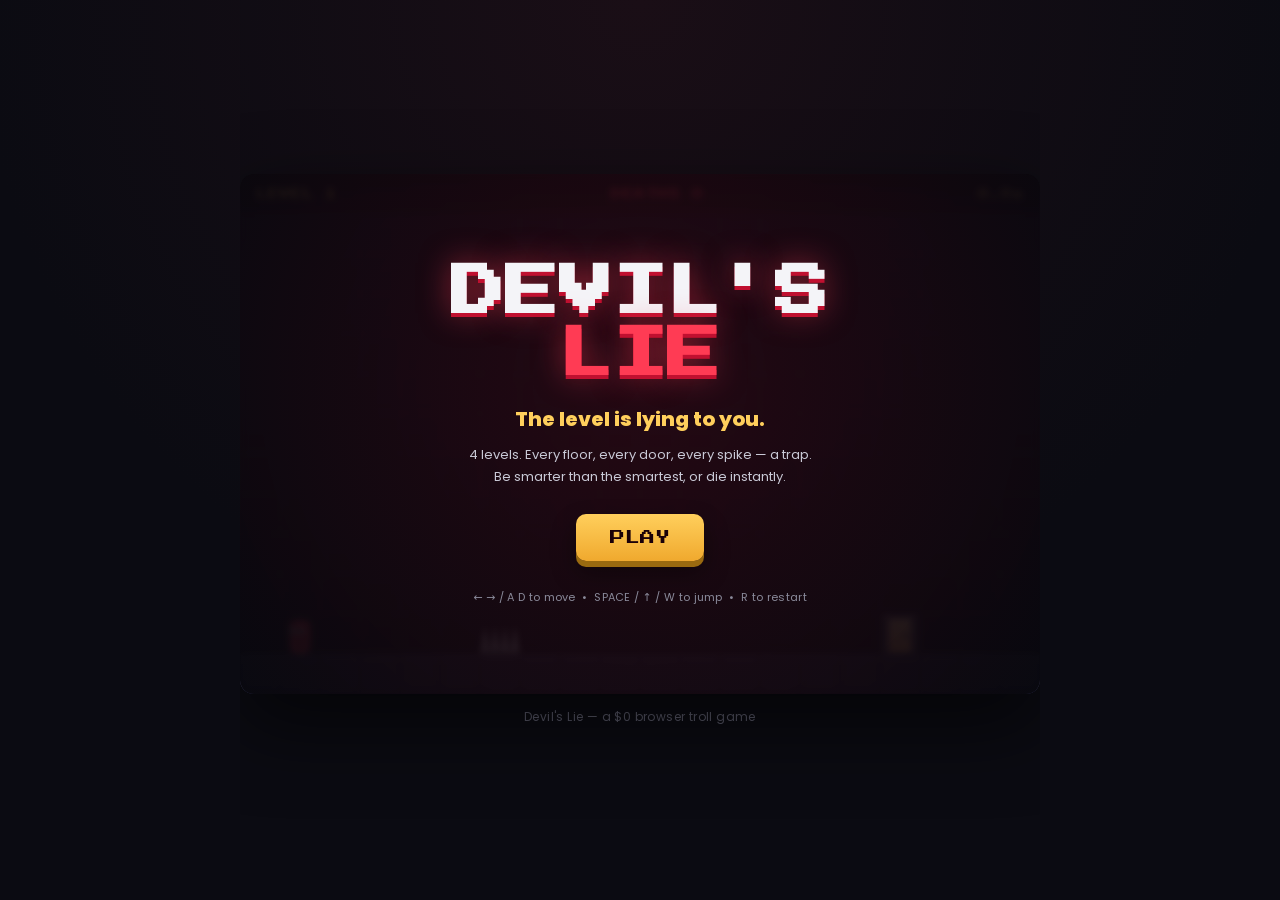
==== index.html @ 7746bca4 "feat: Devil's Lie — a troll platformer (4 levels) Vanilla JS + Canvas troll platformer in the spirit" ====
<!DOCTYPE html>
<html lang="en">
<head>
  <meta charset="UTF-8" />
  <meta name="viewport" content="width=device-width, initial-scale=1.0, maximum-scale=1.0, user-scalable=no" />
  <title>Devil's Lie — a troll platformer</title>
  <link rel="preconnect" href="https://fonts.googleapis.com" />
  <link rel="preconnect" href="https://fonts.gstatic.com" crossorigin />
  <link href="https://fonts.googleapis.com/css2?family=Press+Start+2P&family=Poppins:wght@400;600;800&display=swap" rel="stylesheet" />
  <link rel="stylesheet" href="style.css" />
</head>
<body>
  <div id="frame">
    <div id="hud">
      <span id="hud-level">LEVEL 1</span>
      <span id="hud-deaths">DEATHS 0</span>
      <span id="hud-time">0.0s</span>
    </div>

    <canvas id="game" width="800" height="480"></canvas>

    <!-- Title overlay -->
    <div class="overlay" id="title-screen">
      <h1>DEVIL'S<span>LIE</span></h1>
      <p class="tag">The level is lying to you.</p>
      <p class="sub">4 levels. Every floor, every door, every spike — a trap.<br/>Be smarter than the smartest, or die instantly.</p>
      <button class="btn" id="start-btn">PLAY</button>
      <p class="controls">← → / A D to move &nbsp;•&nbsp; SPACE / ↑ / W to jump &nbsp;•&nbsp; R to restart</p>
    </div>

    <!-- Win overlay -->
    <div class="overlay hidden" id="win-screen">
      <h1 class="won">YOU<span>WON</span></h1>
      <p class="tag" id="win-stats">Survived all 4 lies.</p>
      <p class="sub">Now go record the rage-quit walkthrough. 😈</p>
      <button class="btn" id="again-btn">PLAY AGAIN</button>
    </div>
  </div>

  <p id="credit">Devil's Lie — a $0 browser troll game</p>
  <script src="game.js"></script>
</body>
</html>
---- style.css ----
:root {
  --bg: #0b0b12;
  --ink: #f4f4f8;
  --red: #ff3b54;
  --red-deep: #c01030;
  --gold: #ffcf5c;
}

* { box-sizing: border-box; margin: 0; padding: 0; }

html, body {
  height: 100%;
  background: radial-gradient(circle at 50% 0%, #1a0e16 0%, var(--bg) 60%);
  color: var(--ink);
  font-family: "Poppins", system-ui, sans-serif;
  display: flex;
  flex-direction: column;
  align-items: center;
  justify-content: center;
  gap: 14px;
  overflow: hidden;
  -webkit-user-select: none;
  user-select: none;
}

#frame {
  position: relative;
  width: 800px;
  max-width: 96vw;
  aspect-ratio: 800 / 520;
  border-radius: 14px;
  overflow: hidden;
  box-shadow: 0 30px 80px rgba(0,0,0,.6), 0 0 0 1px rgba(255,255,255,.05) inset;
}

#hud {
  position: absolute;
  top: 0; left: 0; right: 0;
  height: 40px;
  display: flex;
  align-items: center;
  justify-content: space-between;
  padding: 0 16px;
  font-family: "Press Start 2P", monospace;
  font-size: 11px;
  letter-spacing: .5px;
  color: var(--gold);
  background: linear-gradient(180deg, rgba(0,0,0,.55), rgba(0,0,0,0));
  z-index: 5;
  pointer-events: none;
}
#hud-deaths { color: var(--red); }

canvas#game {
  display: block;
  width: 100%;
  height: calc(100% - 40px);
  margin-top: 40px;
  background: #12121d;
  image-rendering: pixelated;
}

.overlay {
  position: absolute;
  inset: 0;
  z-index: 10;
  display: flex;
  flex-direction: column;
  align-items: center;
  justify-content: center;
  text-align: center;
  padding: 24px;
  background: radial-gradient(circle at 50% 40%, rgba(40,8,18,.86), rgba(8,8,14,.96));
  backdrop-filter: blur(3px);
}
.overlay.hidden { display: none; }

.overlay h1 {
  font-family: "Press Start 2P", monospace;
  font-size: clamp(28px, 6vw, 54px);
  line-height: 1.15;
  color: var(--ink);
  text-shadow: 0 4px 0 var(--red-deep), 0 0 30px rgba(255,59,84,.5);
}
.overlay h1 span { display: block; color: var(--red); }
.overlay h1.won span { color: var(--gold); }

.tag {
  margin-top: 18px;
  font-weight: 800;
  font-size: clamp(14px, 2.4vw, 20px);
  color: var(--gold);
}
.sub {
  margin-top: 10px;
  font-size: 13px;
  line-height: 1.7;
  color: #c9c9d6;
  max-width: 460px;
}

.btn {
  margin-top: 26px;
  font-family: "Press Start 2P", monospace;
  font-size: 15px;
  color: #1a0008;
  background: linear-gradient(180deg, var(--gold), #f0a92e);
  border: none;
  padding: 16px 34px;
  border-radius: 10px;
  cursor: pointer;
  box-shadow: 0 6px 0 #9a6a10, 0 12px 24px rgba(0,0,0,.4);
  transition: transform .06s ease, box-shadow .06s ease;
}
.btn:active { transform: translateY(4px); box-shadow: 0 2px 0 #9a6a10; }

.controls {
  margin-top: 28px;
  font-size: 11px;
  color: #8a8a9a;
  letter-spacing: .3px;
}

#credit {
  font-size: 12px;
  color: #5a5a6a;
  letter-spacing: .4px;
}
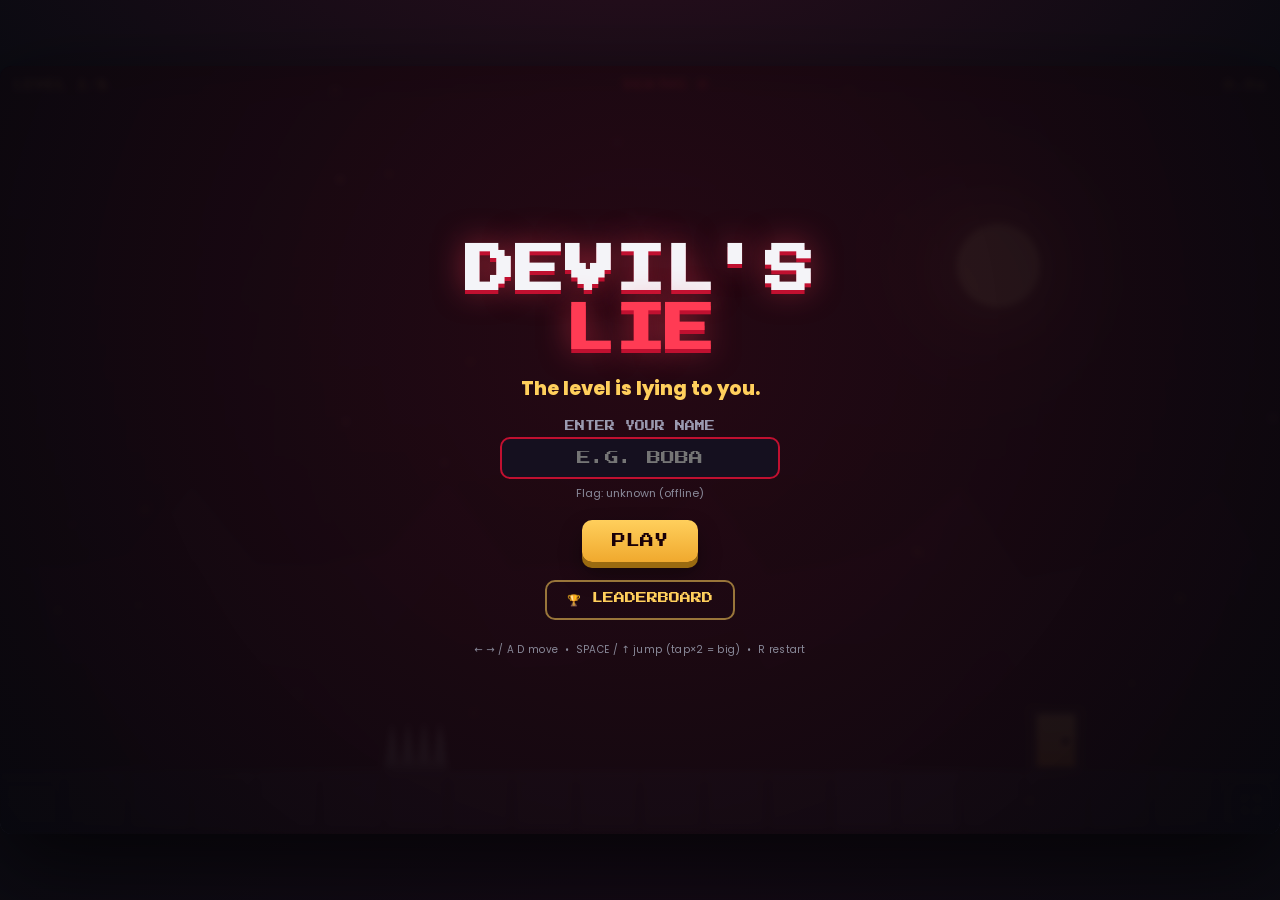
==== commit 9d77b5eb: "feat: v2 — balloon hero, 8 levels, leaderboard, mobile, juicy graphics - New player: living red ball" ====
--- a/index.html
+++ b/index.html
@@ -2,7 +2,8 @@
 <html lang="en">
 <head>
   <meta charset="UTF-8" />
-  <meta name="viewport" content="width=device-width, initial-scale=1.0, maximum-scale=1.0, user-scalable=no" />
+  <meta name="viewport" content="width=device-width, initial-scale=1.0, maximum-scale=1.0, user-scalable=no, viewport-fit=cover" />
+  <meta name="theme-color" content="#0b0b12" />
   <title>Devil's Lie — a troll platformer</title>
   <link rel="preconnect" href="https://fonts.googleapis.com" />
   <link rel="preconnect" href="https://fonts.gstatic.com" crossorigin />
@@ -11,33 +12,72 @@
 </head>
 <body>
   <div id="frame">
+    <canvas id="game" width="800" height="480"></canvas>
+
+    <!-- HUD -->
     <div id="hud">
       <span id="hud-level">LEVEL 1</span>
       <span id="hud-deaths">DEATHS 0</span>
       <span id="hud-time">0.0s</span>
     </div>
 
-    <canvas id="game" width="800" height="480"></canvas>
+    <!-- Fullscreen toggle -->
+    <button id="fs-btn" title="Fullscreen" aria-label="Fullscreen">⛶</button>
 
-    <!-- Title overlay -->
-    <div class="overlay" id="title-screen">
-      <h1>DEVIL'S<span>LIE</span></h1>
-      <p class="tag">The level is lying to you.</p>
-      <p class="sub">4 levels. Every floor, every door, every spike — a trap.<br/>Be smarter than the smartest, or die instantly.</p>
-      <button class="btn" id="start-btn">PLAY</button>
-      <p class="controls">← → / A D to move &nbsp;•&nbsp; SPACE / ↑ / W to jump &nbsp;•&nbsp; R to restart</p>
+    <!-- Touch controls (shown on touch devices) -->
+    <div id="touch" class="hidden">
+      <div class="t-left">
+        <button class="tbtn" id="t-l">◀</button>
+        <button class="tbtn" id="t-r">▶</button>
+      </div>
+      <div class="t-right">
+        <button class="tbtn tbtn-jump" id="t-j">JUMP<small>tap×2 = big</small></button>
+      </div>
     </div>
 
-    <!-- Win overlay -->
+    <!-- Title -->
+    <div class="overlay" id="title-screen">
+      <h1 class="logo">DEVIL'S<span>LIE</span></h1>
+      <p class="tag">The level is lying to you.</p>
+      <div class="namebox">
+        <label for="name-input">ENTER YOUR NAME</label>
+        <input id="name-input" maxlength="14" autocomplete="off" spellcheck="false" placeholder="e.g. BOBA" />
+        <p class="geo-line" id="geo-line">Detecting your flag…</p>
+      </div>
+      <button class="btn" id="start-btn">PLAY</button>
+      <button class="btn ghost" id="lb-btn">🏆 LEADERBOARD</button>
+      <p class="controls">← → / A D move &nbsp;•&nbsp; SPACE / ↑ jump (tap×2 = big) &nbsp;•&nbsp; R restart</p>
+    </div>
+
+    <!-- Win -->
     <div class="overlay hidden" id="win-screen">
-      <h1 class="won">YOU<span>WON</span></h1>
-      <p class="tag" id="win-stats">Survived all 4 lies.</p>
-      <p class="sub">Now go record the rage-quit walkthrough. 😈</p>
+      <h1 class="logo won">YOU<span>BEAT THE DEVIL</span></h1>
+      <p class="tag" id="win-stats">Survived every lie.</p>
+      <p class="sub" id="submit-status"></p>
       <button class="btn" id="again-btn">PLAY AGAIN</button>
+      <button class="btn ghost" id="lb-btn2">🏆 LEADERBOARD</button>
+    </div>
+
+    <!-- Leaderboard -->
+    <div class="overlay hidden" id="lb-screen">
+      <h1 class="logo small">🏆 LEADERBOARD</h1>
+      <p class="sub">Fewest deaths wins. Ties broken by time. Finishers only.</p>
+      <div class="lb-wrap"><table id="lb-table"><tbody><tr><td>Loading…</td></tr></tbody></table></div>
+      <div class="lb-actions">
+        <button class="btn ghost" id="lb-refresh">↻ REFRESH</button>
+        <button class="btn" id="lb-back">BACK</button>
+      </div>
+    </div>
+
+    <!-- Rotate prompt (portrait on touch) -->
+    <div class="overlay hidden" id="rotate-screen">
+      <div class="phone"><div class="phone-inner"></div></div>
+      <h2>Rotate your device</h2>
+      <p class="sub">Devil's Lie plays best in landscape. Turn your phone sideways 🔄</p>
     </div>
   </div>
 
-  <p id="credit">Devil's Lie — a $0 browser troll game</p>
+  <script src="leaderboard.js"></script>
   <script src="game.js"></script>
 </body>
 </html>
--- a/style.css
+++ b/style.css
@@ -4,125 +4,169 @@
   --red: #ff3b54;
   --red-deep: #c01030;
   --gold: #ffcf5c;
+  --pink: #ff5d9e;
 }
 
-* { box-sizing: border-box; margin: 0; padding: 0; }
+* { box-sizing: border-box; margin: 0; padding: 0; -webkit-tap-highlight-color: transparent; }
 
 html, body {
-  height: 100%;
-  background: radial-gradient(circle at 50% 0%, #1a0e16 0%, var(--bg) 60%);
+  width: 100%; height: 100%;
+  background:
+    radial-gradient(1200px 600px at 50% -10%, #2a0f1e 0%, transparent 60%),
+    radial-gradient(circle at 50% 120%, #160a16 0%, var(--bg) 60%);
   color: var(--ink);
   font-family: "Poppins", system-ui, sans-serif;
-  display: flex;
-  flex-direction: column;
-  align-items: center;
-  justify-content: center;
-  gap: 14px;
+  display: flex; align-items: center; justify-content: center;
   overflow: hidden;
-  -webkit-user-select: none;
-  user-select: none;
+  -webkit-user-select: none; user-select: none;
+  touch-action: none;
 }
 
+/* frame is sized by JS to match the letterboxed canvas */
 #frame {
   position: relative;
-  width: 800px;
-  max-width: 96vw;
-  aspect-ratio: 800 / 520;
-  border-radius: 14px;
+  width: 800px; height: 480px;
+  border-radius: 12px;
   overflow: hidden;
-  box-shadow: 0 30px 80px rgba(0,0,0,.6), 0 0 0 1px rgba(255,255,255,.05) inset;
+  box-shadow: 0 30px 90px rgba(0,0,0,.65), 0 0 0 1px rgba(255,255,255,.05) inset;
 }
 
+canvas#game {
+  display: block;
+  width: 100%; height: 100%;
+  background: #0d0d16;
+  image-rendering: auto;
+}
+
+/* ---------- HUD ---------- */
 #hud {
-  position: absolute;
-  top: 0; left: 0; right: 0;
-  height: 40px;
-  display: flex;
-  align-items: center;
-  justify-content: space-between;
-  padding: 0 16px;
-  font-family: "Press Start 2P", monospace;
-  font-size: 11px;
-  letter-spacing: .5px;
+  position: absolute; top: 0; left: 0; right: 0; height: 38px;
+  display: flex; align-items: center; justify-content: space-between;
+  padding: 0 14px;
+  font-family: "Press Start 2P", monospace; font-size: 10px; letter-spacing: .5px;
   color: var(--gold);
-  background: linear-gradient(180deg, rgba(0,0,0,.55), rgba(0,0,0,0));
-  z-index: 5;
-  pointer-events: none;
+  background: linear-gradient(180deg, rgba(0,0,0,.5), rgba(0,0,0,0));
+  z-index: 5; pointer-events: none;
+  text-shadow: 0 2px 0 rgba(0,0,0,.5);
 }
 #hud-deaths { color: var(--red); }
 
-canvas#game {
-  display: block;
-  width: 100%;
-  height: calc(100% - 40px);
-  margin-top: 40px;
-  background: #12121d;
-  image-rendering: pixelated;
+/* ---------- Fullscreen button ---------- */
+#fs-btn {
+  position: absolute; right: 10px; bottom: 10px; z-index: 6;
+  width: 38px; height: 38px; border-radius: 9px;
+  background: rgba(0,0,0,.4); color: var(--ink);
+  border: 1px solid rgba(255,255,255,.15);
+  font-size: 18px; cursor: pointer; line-height: 1;
 }
+#fs-btn:active { transform: scale(.92); }
 
+/* ---------- Overlays ---------- */
 .overlay {
-  position: absolute;
-  inset: 0;
-  z-index: 10;
-  display: flex;
-  flex-direction: column;
-  align-items: center;
-  justify-content: center;
-  text-align: center;
-  padding: 24px;
-  background: radial-gradient(circle at 50% 40%, rgba(40,8,18,.86), rgba(8,8,14,.96));
+  position: absolute; inset: 0; z-index: 10;
+  display: flex; flex-direction: column; align-items: center; justify-content: center;
+  text-align: center; padding: 18px; gap: 6px;
+  background: radial-gradient(circle at 50% 35%, rgba(40,8,18,.9), rgba(8,8,14,.97));
   backdrop-filter: blur(3px);
+  overflow: auto;
 }
 .overlay.hidden { display: none; }
 
-.overlay h1 {
+.logo {
   font-family: "Press Start 2P", monospace;
-  font-size: clamp(28px, 6vw, 54px);
-  line-height: 1.15;
-  color: var(--ink);
+  font-size: clamp(24px, 5.2vw, 50px); line-height: 1.18;
   text-shadow: 0 4px 0 var(--red-deep), 0 0 30px rgba(255,59,84,.5);
 }
-.overlay h1 span { display: block; color: var(--red); }
-.overlay h1.won span { color: var(--gold); }
+.logo span { display: block; color: var(--red); }
+.logo.won span { color: var(--gold); font-size: .5em; }
+.logo.small { font-size: clamp(18px, 3.5vw, 30px); }
 
-.tag {
-  margin-top: 18px;
-  font-weight: 800;
-  font-size: clamp(14px, 2.4vw, 20px);
-  color: var(--gold);
+.tag { margin-top: 8px; font-weight: 800; font-size: clamp(13px, 2.2vw, 19px); color: var(--gold); }
+.sub { font-size: 12px; line-height: 1.6; color: #c9c9d6; max-width: 440px; }
+
+/* name input */
+.namebox { margin-top: 12px; display: flex; flex-direction: column; align-items: center; gap: 6px; }
+.namebox label { font-family: "Press Start 2P", monospace; font-size: 10px; color: #9a9ab0; }
+#name-input {
+  width: min(280px, 80vw); padding: 12px 14px; text-align: center;
+  font-family: "Press Start 2P", monospace; font-size: 14px;
+  color: var(--ink); background: #15101f; border: 2px solid var(--red-deep);
+  border-radius: 10px; outline: none; text-transform: uppercase;
 }
-.sub {
-  margin-top: 10px;
-  font-size: 13px;
-  line-height: 1.7;
-  color: #c9c9d6;
-  max-width: 460px;
-}
+#name-input:focus { border-color: var(--gold); box-shadow: 0 0 16px rgba(255,207,92,.3); }
+.geo-line { font-size: 11px; color: #8a8a9a; min-height: 14px; }
 
+/* buttons */
 .btn {
-  margin-top: 26px;
-  font-family: "Press Start 2P", monospace;
-  font-size: 15px;
-  color: #1a0008;
-  background: linear-gradient(180deg, var(--gold), #f0a92e);
-  border: none;
-  padding: 16px 34px;
-  border-radius: 10px;
-  cursor: pointer;
-  box-shadow: 0 6px 0 #9a6a10, 0 12px 24px rgba(0,0,0,.4);
+  margin-top: 12px; font-family: "Press Start 2P", monospace; font-size: 14px;
+  color: #1a0008; background: linear-gradient(180deg, var(--gold), #f0a92e);
+  border: none; padding: 14px 30px; border-radius: 10px; cursor: pointer;
+  box-shadow: 0 6px 0 #9a6a10, 0 12px 22px rgba(0,0,0,.4);
   transition: transform .06s ease, box-shadow .06s ease;
 }
 .btn:active { transform: translateY(4px); box-shadow: 0 2px 0 #9a6a10; }
+.btn.ghost {
+  background: transparent; color: var(--gold);
+  border: 2px solid rgba(255,207,92,.55); box-shadow: none; font-size: 11px; padding: 11px 20px;
+}
+.btn.ghost:active { transform: translateY(2px); }
 
-.controls {
-  margin-top: 28px;
-  font-size: 11px;
-  color: #8a8a9a;
-  letter-spacing: .3px;
+.controls { margin-top: 16px; font-size: 10px; color: #8a8a9a; letter-spacing: .3px; }
+
+/* ---------- Leaderboard ---------- */
+.lb-wrap { width: min(560px, 92vw); max-height: 46vh; overflow-y: auto; margin-top: 8px;
+  border: 1px solid rgba(255,255,255,.08); border-radius: 10px; background: rgba(0,0,0,.25); }
+#lb-table { width: 100%; border-collapse: collapse; font-size: 13px; }
+#lb-table th { position: sticky; top: 0; background: #1a0e1a; color: var(--gold);
+  font-family: "Press Start 2P", monospace; font-size: 9px; padding: 10px 8px; text-align: left; }
+#lb-table td { padding: 9px 8px; border-top: 1px solid rgba(255,255,255,.05); }
+#lb-table tr:nth-child(even) td { background: rgba(255,255,255,.02); }
+.lb-rank { color: var(--gold); font-weight: 800; width: 38px; }
+.lb-rank.gold { color: #ffd95c; } .lb-rank.silver { color: #d8d8e2; } .lb-rank.bronze { color: #e0995a; }
+.lb-name { font-weight: 700; }
+.lb-flag { font-size: 16px; }
+.lb-me td { background: rgba(255,59,84,.14) !important; }
+.lb-actions { display: flex; gap: 10px; margin-top: 6px; }
+
+/* ---------- Touch controls ---------- */
+#touch { position: absolute; inset: 0; z-index: 7; pointer-events: none; }
+#touch.hidden { display: none; }
+.t-left { position: absolute; left: 12px; bottom: 14px; display: flex; gap: 10px; }
+.t-right { position: absolute; right: 12px; bottom: 14px; }
+.tbtn {
+  pointer-events: auto;
+  width: 68px; height: 68px; border-radius: 50%;
+  background: rgba(255,255,255,.10); border: 2px solid rgba(255,255,255,.22);
+  color: #fff; font-size: 26px; font-weight: 800; cursor: pointer;
+  display: flex; align-items: center; justify-content: center;
+  backdrop-filter: blur(2px);
 }
+.tbtn:active { background: rgba(255,255,255,.25); transform: scale(.94); }
+.tbtn-jump {
+  width: 92px; height: 92px; font-size: 16px; flex-direction: column; line-height: 1.1;
+  background: linear-gradient(180deg, rgba(255,93,158,.35), rgba(192,16,48,.35));
+  border-color: rgba(255,93,158,.6);
+  font-family: "Press Start 2P", monospace; font-size: 12px;
+}
+.tbtn-jump small { font-size: 8px; opacity: .8; margin-top: 4px; font-family: "Poppins"; }
 
-#credit {
-  font-size: 12px;
-  color: #5a5a6a;
-  letter-spacing: .4px;
+/* ---------- Rotate prompt ---------- */
+.phone {
+  width: 110px; height: 64px; border: 5px solid var(--gold); border-radius: 12px;
+  position: relative; animation: rotatePhone 2.2s ease-in-out infinite;
+  margin-bottom: 18px;
 }
+.phone-inner { position: absolute; inset: 6px; border-radius: 4px;
+  background: linear-gradient(135deg, rgba(255,207,92,.25), rgba(255,59,84,.25)); }
+@keyframes rotatePhone {
+  0%, 30%   { transform: rotate(90deg); }
+  60%, 100% { transform: rotate(0deg); }
+}
+#rotate-screen h2 { font-family: "Press Start 2P", monospace; font-size: 16px; color: var(--gold); margin-bottom: 10px; }
+
+/* responsive overlay tightening */
+@media (max-height: 430px) {
+  .controls, .geo-line { display: none; }
+  .btn { margin-top: 8px; padding: 10px 22px; font-size: 12px; }
+  .namebox { margin-top: 6px; }
+}
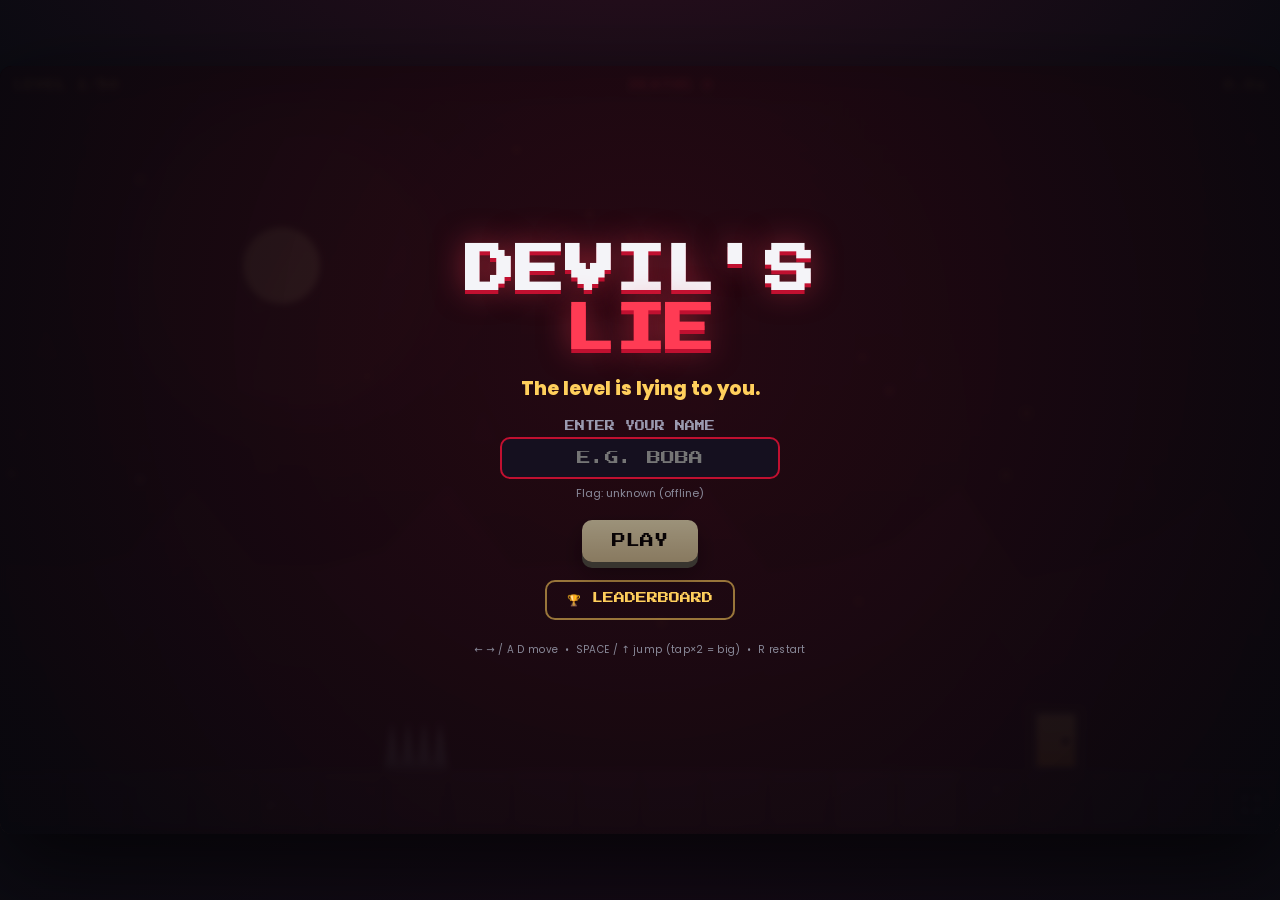
==== commit 69a06fb5: "feat: 50 levels across 10 worlds, lava + fake lava, themed shards, name-gate, podium leaderboard - 5" ====
--- a/index.html
+++ b/index.html
@@ -60,9 +60,10 @@
 
     <!-- Leaderboard -->
     <div class="overlay hidden" id="lb-screen">
-      <h1 class="logo small">🏆 LEADERBOARD</h1>
-      <p class="sub">Fewest deaths wins. Ties broken by time. Finishers only.</p>
-      <div class="lb-wrap"><table id="lb-table"><tbody><tr><td>Loading…</td></tr></tbody></table></div>
+      <h1 class="logo small">🏆 HALL OF SURVIVORS</h1>
+      <p class="sub">Fewest deaths wins · ties broken by time · finishers only</p>
+      <div id="lb-podium" class="lb-podium"></div>
+      <div id="lb-list" class="lb-list"></div>
       <div class="lb-actions">
         <button class="btn ghost" id="lb-refresh">↻ REFRESH</button>
         <button class="btn" id="lb-back">BACK</button>
@@ -77,6 +78,7 @@
     </div>
   </div>
 
+  <script src="levels.js"></script>
   <script src="leaderboard.js"></script>
   <script src="game.js"></script>
 </body>
--- a/style.css
+++ b/style.css
@@ -110,45 +110,92 @@
   border: 2px solid rgba(255,207,92,.55); box-shadow: none; font-size: 11px; padding: 11px 20px;
 }
 .btn.ghost:active { transform: translateY(2px); }
+.btn.disabled, .btn:disabled {
+  filter: grayscale(.7) brightness(.7); cursor: not-allowed;
+  box-shadow: 0 6px 0 #5a4a30, 0 12px 22px rgba(0,0,0,.35);
+}
+.btn.disabled:active, .btn:disabled:active { transform: none; }
+
+/* name-required nudge */
+@keyframes nameShake {
+  0%,100% { transform: translateX(0); }
+  20% { transform: translateX(-7px); } 40% { transform: translateX(7px); }
+  60% { transform: translateX(-5px); } 80% { transform: translateX(5px); }
+}
+#name-input.shake { animation: nameShake .4s ease; border-color: var(--red); }
 
 .controls { margin-top: 16px; font-size: 10px; color: #8a8a9a; letter-spacing: .3px; }
 
 /* ---------- Leaderboard ---------- */
-.lb-wrap { width: min(560px, 92vw); max-height: 46vh; overflow-y: auto; margin-top: 8px;
+/* Podium — top 3 in a stepped layout */
+.lb-podium { display: flex; align-items: flex-end; justify-content: center; gap: 10px; margin: 12px 0 4px; width: min(560px, 94vw); }
+.pod { flex: 1 1 0; max-width: 150px; border-radius: 12px 12px 8px 8px;
+  background: linear-gradient(180deg, rgba(255,255,255,.07), rgba(255,255,255,.02));
+  border: 1px solid rgba(255,255,255,.10); padding: 10px 6px 12px; text-align: center;
+  position: relative; box-shadow: 0 10px 26px rgba(0,0,0,.4); }
+.pod-medal { font-size: 26px; line-height: 1; filter: drop-shadow(0 2px 4px rgba(0,0,0,.5)); }
+.pod-flag { font-size: 20px; margin-top: 2px; }
+.pod-name { font-weight: 800; font-size: 13px; margin-top: 4px; color: #fff; word-break: break-word;
+  white-space: nowrap; overflow: hidden; text-overflow: ellipsis; }
+.pod-stat { font-size: 11px; color: #c9c9d6; }
+.pod-stat b { color: var(--red); }
+.pod-time { color: #9a9ab0; }
+.pod-first  { padding-top: 16px; border-color: rgba(255,217,92,.6);
+  background: linear-gradient(180deg, rgba(255,207,92,.22), rgba(255,207,92,.04)); box-shadow: 0 0 26px rgba(255,207,92,.25), 0 12px 28px rgba(0,0,0,.45); transform: translateY(-8px); }
+.pod-first .pod-medal { font-size: 32px; }
+.pod-second { border-color: rgba(216,216,226,.5); background: linear-gradient(180deg, rgba(216,216,226,.16), rgba(216,216,226,.03)); }
+.pod-third  { border-color: rgba(224,153,90,.5); background: linear-gradient(180deg, rgba(224,153,90,.16), rgba(224,153,90,.03)); }
+.pod.me { outline: 2px solid var(--red); outline-offset: 2px; }
+
+/* List — ranks 4+ */
+.lb-list { width: min(560px, 94vw); max-height: 34vh; overflow-y: auto; margin-top: 8px;
   border: 1px solid rgba(255,255,255,.08); border-radius: 10px; background: rgba(0,0,0,.25); }
-#lb-table { width: 100%; border-collapse: collapse; font-size: 13px; }
-#lb-table th { position: sticky; top: 0; background: #1a0e1a; color: var(--gold);
-  font-family: "Press Start 2P", monospace; font-size: 9px; padding: 10px 8px; text-align: left; }
-#lb-table td { padding: 9px 8px; border-top: 1px solid rgba(255,255,255,.05); }
-#lb-table tr:nth-child(even) td { background: rgba(255,255,255,.02); }
-.lb-rank { color: var(--gold); font-weight: 800; width: 38px; }
-.lb-rank.gold { color: #ffd95c; } .lb-rank.silver { color: #d8d8e2; } .lb-rank.bronze { color: #e0995a; }
-.lb-name { font-weight: 700; }
-.lb-flag { font-size: 16px; }
-.lb-me td { background: rgba(255,59,84,.14) !important; }
-.lb-actions { display: flex; gap: 10px; margin-top: 6px; }
-
-/* ---------- Touch controls ---------- */
+.lb-row { display: flex; align-items: center; gap: 6px; padding: 9px 12px; font-size: 13px;
+  border-top: 1px solid rgba(255,255,255,.05); }
+.lb-row:first-child { border-top: none; }
+.lb-row .r { width: 30px; color: var(--gold); font-weight: 800; }
+.lb-row .f { width: 24px; font-size: 16px; }
+.lb-row .n { flex: 1; font-weight: 700; white-space: nowrap; overflow: hidden; text-overflow: ellipsis; }
+.lb-row .d { width: 64px; text-align: right; color: #c9c9d6; }
+.lb-row .t { width: 60px; text-align: right; color: #9a9ab0; }
+.lb-head { position: sticky; top: 0; background: #1a0e1a; color: var(--gold);
+  font-family: "Press Start 2P", monospace; font-size: 8px; }
+.lb-head .d, .lb-head .t, .lb-head .n { color: var(--gold); }
+.lb-row:nth-child(even):not(.lb-head) { background: rgba(255,255,255,.02); }
+.lb-me { background: rgba(255,59,84,.16) !important; box-shadow: inset 3px 0 0 var(--red); }
+.lb-loading, .lb-empty { padding: 22px; text-align: center; color: #c9c9d6; font-size: 13px; line-height: 1.6; }
+.lb-actions { display: flex; gap: 10px; margin-top: 10px; }
+
+/* ---------- Touch controls ----------
+   Kept translucent + tucked into the corners so they never hide the balloon
+   or the action. They brighten only while pressed. */
 #touch { position: absolute; inset: 0; z-index: 7; pointer-events: none; }
 #touch.hidden { display: none; }
-.t-left { position: absolute; left: 12px; bottom: 14px; display: flex; gap: 10px; }
-.t-right { position: absolute; right: 12px; bottom: 14px; }
+.t-left { position: absolute; left: 10px; bottom: 10px; display: flex; gap: 8px; }
+.t-right { position: absolute; right: 10px; bottom: 10px; }
 .tbtn {
   pointer-events: auto;
-  width: 68px; height: 68px; border-radius: 50%;
-  background: rgba(255,255,255,.10); border: 2px solid rgba(255,255,255,.22);
-  color: #fff; font-size: 26px; font-weight: 800; cursor: pointer;
+  width: 58px; height: 58px; border-radius: 50%;
+  background: rgba(255,255,255,.07); border: 1.5px solid rgba(255,255,255,.18);
+  color: rgba(255,255,255,.78); font-size: 24px; font-weight: 800; cursor: pointer;
   display: flex; align-items: center; justify-content: center;
-  backdrop-filter: blur(2px);
-}
-.tbtn:active { background: rgba(255,255,255,.25); transform: scale(.94); }
+  opacity: .5; transition: opacity .12s ease, background .12s ease, transform .06s ease;
+  -webkit-backdrop-filter: blur(1px); backdrop-filter: blur(1px);
+}
+.tbtn:active { opacity: 1; background: rgba(255,255,255,.22); transform: scale(.94); }
 .tbtn-jump {
-  width: 92px; height: 92px; font-size: 16px; flex-direction: column; line-height: 1.1;
-  background: linear-gradient(180deg, rgba(255,93,158,.35), rgba(192,16,48,.35));
-  border-color: rgba(255,93,158,.6);
-  font-family: "Press Start 2P", monospace; font-size: 12px;
-}
-.tbtn-jump small { font-size: 8px; opacity: .8; margin-top: 4px; font-family: "Poppins"; }
+  width: 80px; height: 80px; flex-direction: column; line-height: 1.05;
+  background: linear-gradient(180deg, rgba(255,93,158,.22), rgba(192,16,48,.22));
+  border-color: rgba(255,93,158,.45);
+  font-family: "Press Start 2P", monospace; font-size: 11px;
+}
+.tbtn-jump:active { background: linear-gradient(180deg, rgba(255,93,158,.5), rgba(192,16,48,.5)); }
+.tbtn-jump small { font-size: 7px; opacity: .8; margin-top: 4px; font-family: "Poppins"; }
+/* tiny screens: shrink further so the corners stay clear */
+@media (max-height: 380px) {
+  .tbtn { width: 50px; height: 50px; font-size: 20px; }
+  .tbtn-jump { width: 68px; height: 68px; font-size: 10px; }
+}
 
 /* ---------- Rotate prompt ---------- */
 .phone {
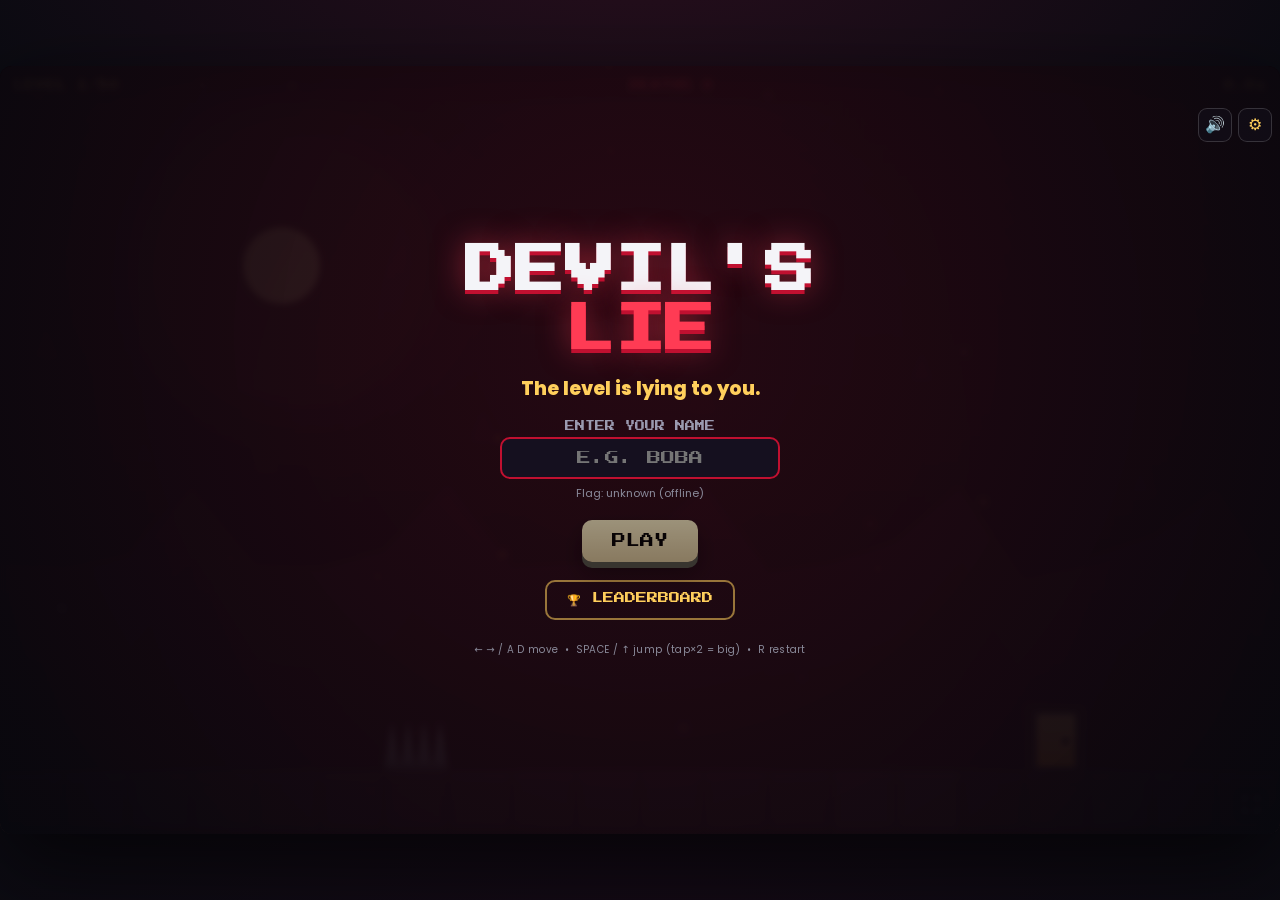
==== commit fb681a35: "feat: settings panel + control options/transparency, bounce-pad vertical levels, Stage interstitials" ====
--- a/index.html
+++ b/index.html
@@ -23,6 +23,12 @@
 
     <!-- Fullscreen toggle -->
     <button id="fs-btn" title="Fullscreen" aria-label="Fullscreen">⛶</button>
+
+    <!-- Top-right buttons: music + settings -->
+    <div id="topbtns">
+      <button id="music-btn" class="iconbtn" title="Music on/off" aria-label="Toggle music">♪</button>
+      <button id="settings-btn" class="iconbtn" title="Settings" aria-label="Settings">⚙</button>
+    </div>
 
     <!-- Touch controls (shown on touch devices) -->
     <div id="touch" class="hidden">
@@ -70,6 +76,39 @@
       </div>
     </div>
 
+    <!-- Settings -->
+    <div class="overlay hidden" id="settings-screen">
+      <h1 class="logo small">⚙ SETTINGS</h1>
+      <div class="settings-box">
+        <div class="set-row">
+          <label>On-screen controls</label>
+          <div class="seg" id="set-controls" role="group">
+            <button data-v="auto">Auto</button><button data-v="on">On</button><button data-v="off">Off</button>
+          </div>
+        </div>
+        <div class="set-row">
+          <label>Button transparency <span id="set-op-val" class="set-val"></span></label>
+          <input type="range" id="set-opacity" min="15" max="100" step="5" />
+        </div>
+        <div class="set-row">
+          <label>Music</label>
+          <div class="seg" id="set-music" role="group">
+            <button data-v="on">On</button><button data-v="off">Off</button>
+          </div>
+        </div>
+        <p class="set-note">Keyboard always works: ← → / A D to move · SPACE / ↑ / W to jump · R to restart</p>
+      </div>
+      <button class="btn" id="set-back">DONE</button>
+    </div>
+
+    <!-- Stage interstitial (between acts) -->
+    <div class="overlay hidden" id="stage-screen">
+      <h2 class="stage-kicker" id="stage-kicker">STAGE 2</h2>
+      <h1 class="logo" id="stage-title">THE VOID</h1>
+      <p class="tag" id="stage-tag">It only gets meaner from here.</p>
+      <button class="btn" id="stage-go">ENTER →</button>
+    </div>
+
     <!-- Rotate prompt (portrait on touch) -->
     <div class="overlay hidden" id="rotate-screen">
       <div class="phone"><div class="phone-inner"></div></div>
--- a/style.css
+++ b/style.css
@@ -60,6 +60,48 @@
   font-size: 18px; cursor: pointer; line-height: 1;
 }
 #fs-btn:active { transform: scale(.92); }
+
+/* ---------- Top-right icon buttons (music + settings) ---------- */
+#topbtns { position: absolute; top: 42px; right: 8px; z-index: 20; display: flex; gap: 6px; }
+.iconbtn {
+  width: 34px; height: 34px; border-radius: 9px;
+  background: rgba(20,16,28,.5); color: var(--gold);
+  border: 1px solid rgba(255,255,255,.16);
+  font-size: 16px; cursor: pointer; line-height: 1;
+  display: flex; align-items: center; justify-content: center;
+  transition: transform .06s ease, background .12s ease;
+}
+.iconbtn:hover { background: rgba(40,30,52,.7); }
+.iconbtn:active { transform: scale(.92); }
+.iconbtn.off { color: #7a7a8a; opacity: .8; }
+
+/* ---------- Settings panel ---------- */
+.settings-box { width: min(420px, 92vw); display: flex; flex-direction: column; gap: 16px; margin: 14px 0 4px; text-align: left; }
+.set-row { display: flex; flex-direction: column; gap: 8px; }
+.set-row > label { font-family: "Press Start 2P", monospace; font-size: 10px; color: #c9c9d6; letter-spacing: .3px; }
+.set-val { color: var(--gold); }
+.seg { display: flex; border: 1px solid rgba(255,255,255,.16); border-radius: 9px; overflow: hidden; }
+.seg button {
+  flex: 1; padding: 10px 6px; background: rgba(255,255,255,.03); color: #c9c9d6;
+  border: none; border-right: 1px solid rgba(255,255,255,.1); cursor: pointer;
+  font-family: "Poppins", sans-serif; font-weight: 700; font-size: 13px;
+}
+.seg button:last-child { border-right: none; }
+.seg button.sel { background: linear-gradient(180deg, var(--gold), #f0a92e); color: #1a0008; }
+input[type="range"] {
+  -webkit-appearance: none; appearance: none; width: 100%; height: 6px; border-radius: 4px;
+  background: rgba(255,255,255,.14); outline: none;
+}
+input[type="range"]::-webkit-slider-thumb {
+  -webkit-appearance: none; appearance: none; width: 20px; height: 20px; border-radius: 50%;
+  background: var(--gold); cursor: pointer; border: 2px solid #1a0008; box-shadow: 0 0 8px rgba(255,207,92,.4);
+}
+input[type="range"]::-moz-range-thumb { width: 20px; height: 20px; border-radius: 50%; background: var(--gold); cursor: pointer; border: 2px solid #1a0008; }
+.set-note { font-size: 11px; color: #8a8a9a; line-height: 1.5; margin-top: 2px; }
+
+/* ---------- Stage interstitial ---------- */
+.stage-kicker { font-family: "Press Start 2P", monospace; font-size: clamp(12px, 2.4vw, 18px);
+  color: var(--gold); letter-spacing: 3px; margin-bottom: 8px; text-shadow: 0 0 16px rgba(255,207,92,.5); }
 
 /* ---------- Overlays ---------- */
 .overlay {
@@ -173,23 +215,25 @@
 #touch.hidden { display: none; }
 .t-left { position: absolute; left: 10px; bottom: 10px; display: flex; gap: 8px; }
 .t-right { position: absolute; right: 10px; bottom: 10px; }
+:root { --tbtn-opacity: 0.4; }
 .tbtn {
   pointer-events: auto;
   width: 58px; height: 58px; border-radius: 50%;
-  background: rgba(255,255,255,.07); border: 1.5px solid rgba(255,255,255,.18);
-  color: rgba(255,255,255,.78); font-size: 24px; font-weight: 800; cursor: pointer;
+  /* dark, smoky glass — no longer a white blob that hides the balloon */
+  background: rgba(20,16,28,.45); border: 1.5px solid rgba(255,255,255,.22);
+  color: rgba(255,255,255,.8); font-size: 24px; font-weight: 800; cursor: pointer;
   display: flex; align-items: center; justify-content: center;
-  opacity: .5; transition: opacity .12s ease, background .12s ease, transform .06s ease;
+  opacity: var(--tbtn-opacity); transition: opacity .12s ease, background .12s ease, transform .06s ease;
   -webkit-backdrop-filter: blur(1px); backdrop-filter: blur(1px);
 }
-.tbtn:active { opacity: 1; background: rgba(255,255,255,.22); transform: scale(.94); }
+.tbtn:active { opacity: 1; background: rgba(40,30,52,.7); transform: scale(.94); }
 .tbtn-jump {
   width: 80px; height: 80px; flex-direction: column; line-height: 1.05;
-  background: linear-gradient(180deg, rgba(255,93,158,.22), rgba(192,16,48,.22));
-  border-color: rgba(255,93,158,.45);
+  background: linear-gradient(180deg, rgba(150,40,80,.42), rgba(90,12,30,.42));
+  border-color: rgba(255,93,158,.5);
   font-family: "Press Start 2P", monospace; font-size: 11px;
 }
-.tbtn-jump:active { background: linear-gradient(180deg, rgba(255,93,158,.5), rgba(192,16,48,.5)); }
+.tbtn-jump:active { background: linear-gradient(180deg, rgba(255,93,158,.55), rgba(192,16,48,.55)); }
 .tbtn-jump small { font-size: 7px; opacity: .8; margin-top: 4px; font-family: "Poppins"; }
 /* tiny screens: shrink further so the corners stay clear */
 @media (max-height: 380px) {
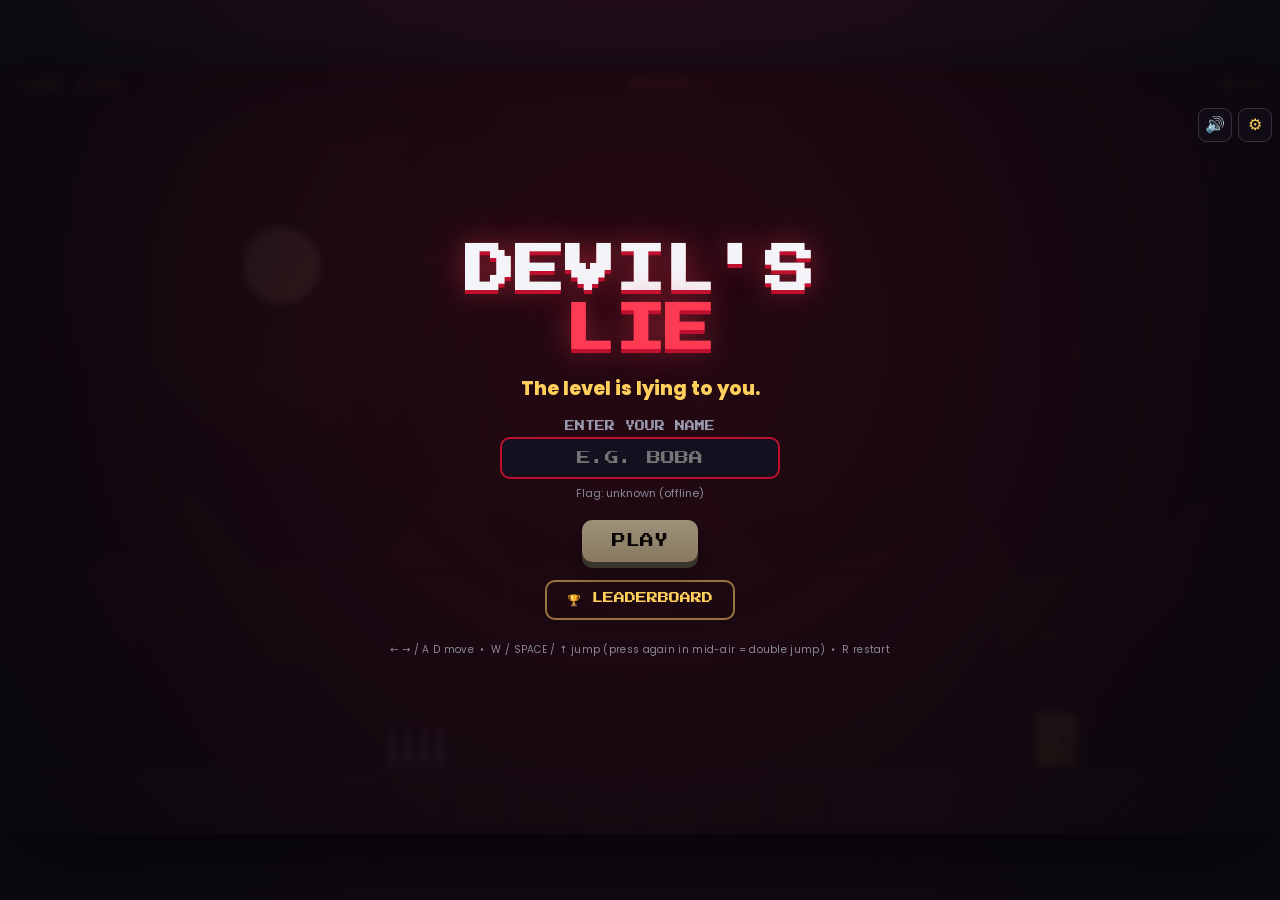
==== commit f047acd5: "feat: smoother motion (render interpolation), reliable controls + mid-air double jump, accurate haza" ====
--- a/index.html
+++ b/index.html
@@ -37,7 +37,7 @@
         <button class="tbtn" id="t-r">▶</button>
       </div>
       <div class="t-right">
-        <button class="tbtn tbtn-jump" id="t-j">JUMP<small>tap×2 = big</small></button>
+        <button class="tbtn tbtn-jump" id="t-j">JUMP<small>×2 = double</small></button>
       </div>
     </div>
 
@@ -52,7 +52,7 @@
       </div>
       <button class="btn" id="start-btn">PLAY</button>
       <button class="btn ghost" id="lb-btn">🏆 LEADERBOARD</button>
-      <p class="controls">← → / A D move &nbsp;•&nbsp; SPACE / ↑ jump (tap×2 = big) &nbsp;•&nbsp; R restart</p>
+      <p class="controls">← → / A D move &nbsp;•&nbsp; W / SPACE / ↑ jump (press again in mid-air = double jump) &nbsp;•&nbsp; R restart</p>
     </div>
 
     <!-- Win -->
@@ -96,7 +96,7 @@
             <button data-v="on">On</button><button data-v="off">Off</button>
           </div>
         </div>
-        <p class="set-note">Keyboard always works: ← → / A D to move · SPACE / ↑ / W to jump · R to restart</p>
+        <p class="set-note">Keyboard always works: ← → / A D to move · W / SPACE / ↑ to jump (again in mid-air = double jump) · R to restart</p>
       </div>
       <button class="btn" id="set-back">DONE</button>
     </div>
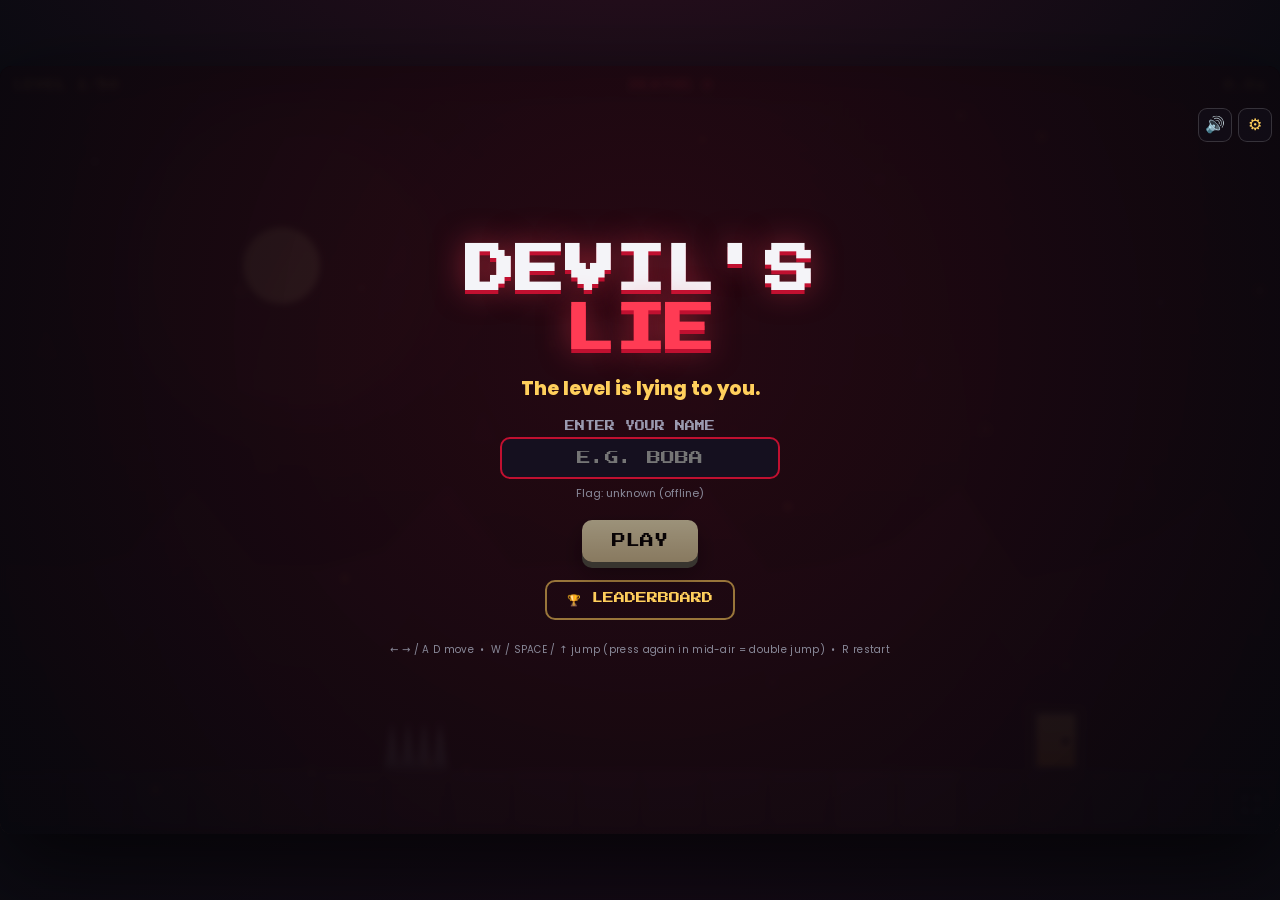
==== commit 381883f8: "feat: real molten lava, falling shards, chained crushers, all-players leaderboard, multi-story basem" ====
--- a/index.html
+++ b/index.html
@@ -67,7 +67,7 @@
     <!-- Leaderboard -->
     <div class="overlay hidden" id="lb-screen">
       <h1 class="logo small">🏆 HALL OF SURVIVORS</h1>
-      <p class="sub">Fewest deaths wins · ties broken by time · finishers only</p>
+      <p class="sub">Everyone who plays is here · finishers rank first (fewest deaths, then time) · then by furthest level</p>
       <div id="lb-podium" class="lb-podium"></div>
       <div id="lb-list" class="lb-list"></div>
       <div class="lb-actions">
--- a/style.css
+++ b/style.css
@@ -204,6 +204,8 @@
   font-family: "Press Start 2P", monospace; font-size: 8px; }
 .lb-head .d, .lb-head .t, .lb-head .n { color: var(--gold); }
 .lb-row:nth-child(even):not(.lb-head) { background: rgba(255,255,255,.02); }
+.lb-done { color: var(--gold); font-weight: 700; }
+.lb-prog { color: #8fa6c8; }
 .lb-me { background: rgba(255,59,84,.16) !important; box-shadow: inset 3px 0 0 var(--red); }
 .lb-loading, .lb-empty { padding: 22px; text-align: center; color: #c9c9d6; font-size: 13px; line-height: 1.6; }
 .lb-actions { display: flex; gap: 10px; margin-top: 10px; }
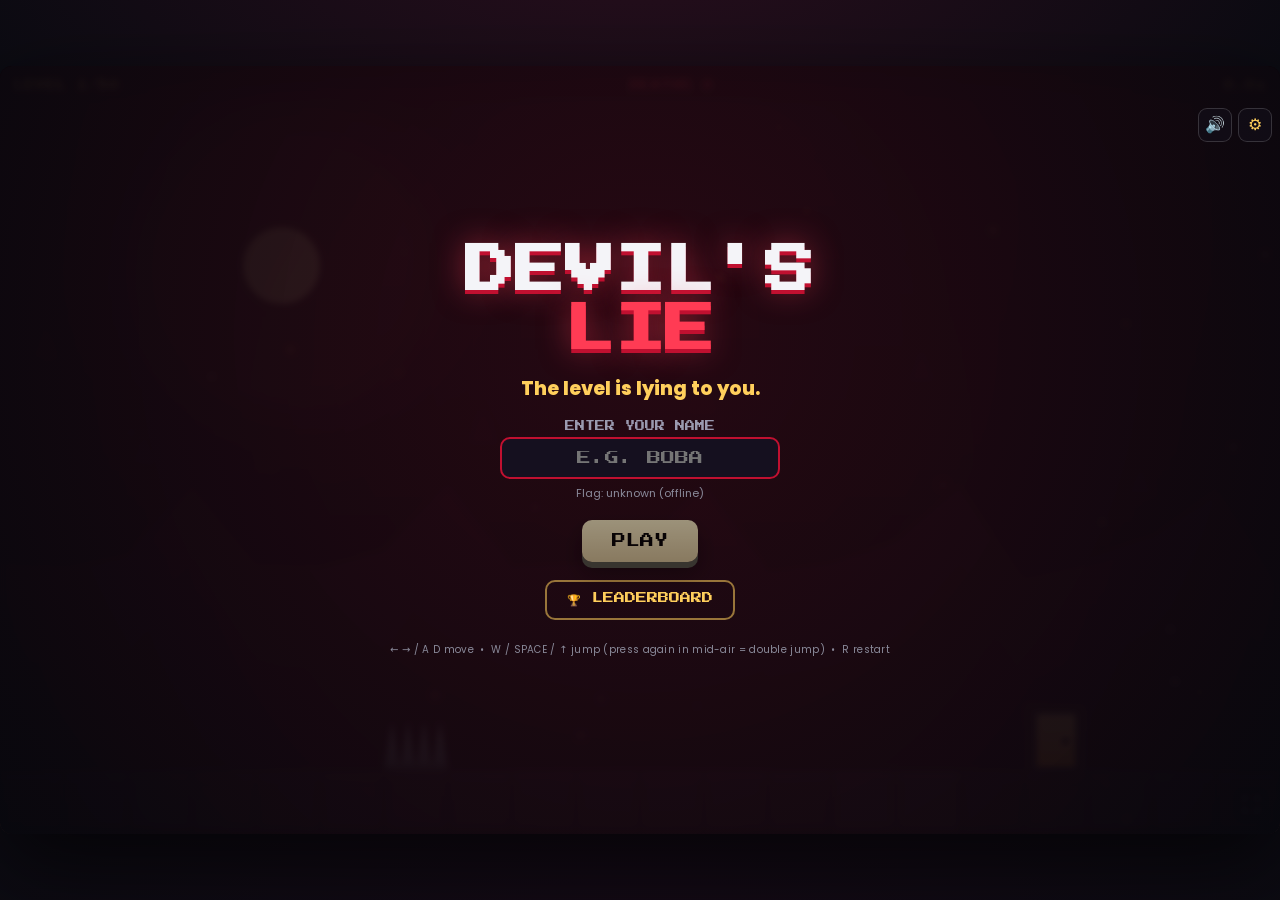
==== commit f63ada6b: "feat: crisp HD background (render at display res) + power-pick system ("sacrifice for power") - HD: " ====
--- a/index.html
+++ b/index.html
@@ -101,6 +101,36 @@
       <button class="btn" id="set-back">DONE</button>
     </div>
 
+    <!-- Power pick (start of a run): one boon, one sacrifice -->
+    <div class="overlay hidden" id="power-screen">
+      <h2 class="power-kicker">CHOOSE YOUR CURSE</h2>
+      <p class="power-sub">One power. One sacrifice. 😈</p>
+      <div class="power-cards">
+        <button class="pcard" data-pwr="dbljump">
+          <canvas class="picon" width="120" height="120" data-icon="dbljump"></canvas>
+          <div class="pname">DOUBLE JUMP</div>
+          <div class="pboon">＋ jump again in mid-air</div>
+          <div class="pcost">－ lower jump height</div>
+        </button>
+        <button class="pcard" data-pwr="speed">
+          <canvas class="picon" width="120" height="120" data-icon="speed"></canvas>
+          <div class="pname">SWIFT</div>
+          <div class="pboon">＋ 25% move speed</div>
+          <div class="pcost">－ lower jump height</div>
+        </button>
+        <button class="pcard" data-pwr="sight">
+          <canvas class="picon" width="120" height="120" data-icon="sight"></canvas>
+          <div class="pname">TRUE SIGHT</div>
+          <div class="pboon">＋ see what's real vs a lie</div>
+          <div class="pcost">－ lower jump height</div>
+        </button>
+      </div>
+      <div class="parchment">
+        <b>⚖ Sacrifice for power</b> — every gift weakens something. The Devil always takes his due.
+      </div>
+      <button class="btn ghost" id="power-skip">play with no power →</button>
+    </div>
+
     <!-- Stage interstitial (between acts) -->
     <div class="overlay hidden" id="stage-screen">
       <h2 class="stage-kicker" id="stage-kicker">STAGE 2</h2>
--- a/style.css
+++ b/style.css
@@ -98,6 +98,34 @@
 }
 input[type="range"]::-moz-range-thumb { width: 20px; height: 20px; border-radius: 50%; background: var(--gold); cursor: pointer; border: 2px solid #1a0008; }
 .set-note { font-size: 11px; color: #8a8a9a; line-height: 1.5; margin-top: 2px; }
+
+/* ---------- Power pick ---------- */
+.power-kicker { font-family: "Press Start 2P", monospace; font-size: clamp(13px, 2.6vw, 20px);
+  color: var(--gold); letter-spacing: 2px; text-shadow: 0 0 18px rgba(255,207,92,.5); margin-bottom: 4px; }
+.power-sub { font-size: 13px; color: #c9c9d6; margin-bottom: 14px; }
+.power-cards { display: flex; gap: 14px; flex-wrap: wrap; justify-content: center; }
+.pcard {
+  width: 168px; padding: 14px 12px 16px; border-radius: 14px; cursor: pointer; text-align: center;
+  background: linear-gradient(180deg, rgba(255,255,255,.06), rgba(255,255,255,.015));
+  border: 1px solid rgba(255,255,255,.12); color: #ececf4;
+  transition: transform .12s ease, box-shadow .12s ease, border-color .12s ease;
+  box-shadow: 0 12px 30px rgba(0,0,0,.4);
+}
+.pcard:hover { transform: translateY(-6px); border-color: rgba(255,207,92,.6);
+  box-shadow: 0 0 26px rgba(255,207,92,.22), 0 16px 34px rgba(0,0,0,.5); }
+.pcard:active { transform: translateY(-2px); }
+.picon { width: 84px; height: 84px; display: block; margin: 0 auto 8px; }
+.pname { font-family: "Press Start 2P", monospace; font-size: 11px; color: #fff; letter-spacing: .5px; }
+.pboon { font-size: 12px; color: #7fe0a0; margin-top: 8px; font-weight: 600; }
+.pcost { font-size: 12px; color: #ff7a8a; margin-top: 3px; font-weight: 600; }
+.parchment {
+  margin: 16px 0 4px; max-width: 460px; padding: 12px 18px; font-size: 12px; line-height: 1.5;
+  color: #3a2a12; text-align: center;
+  background: linear-gradient(180deg, #efe0bd, #e2cd9c); border: 1px solid #b59a63;
+  border-radius: 6px; box-shadow: inset 0 0 18px rgba(120,90,40,.35), 0 8px 20px rgba(0,0,0,.4);
+}
+.parchment b { color: #5a3a10; }
+@media (max-height: 460px) { .picon { width: 60px; height: 60px; } .pcard { width: 140px; padding: 10px; } .parchment { display: none; } }
 
 /* ---------- Stage interstitial ---------- */
 .stage-kicker { font-family: "Press Start 2P", monospace; font-size: clamp(12px, 2.4vw, 18px);
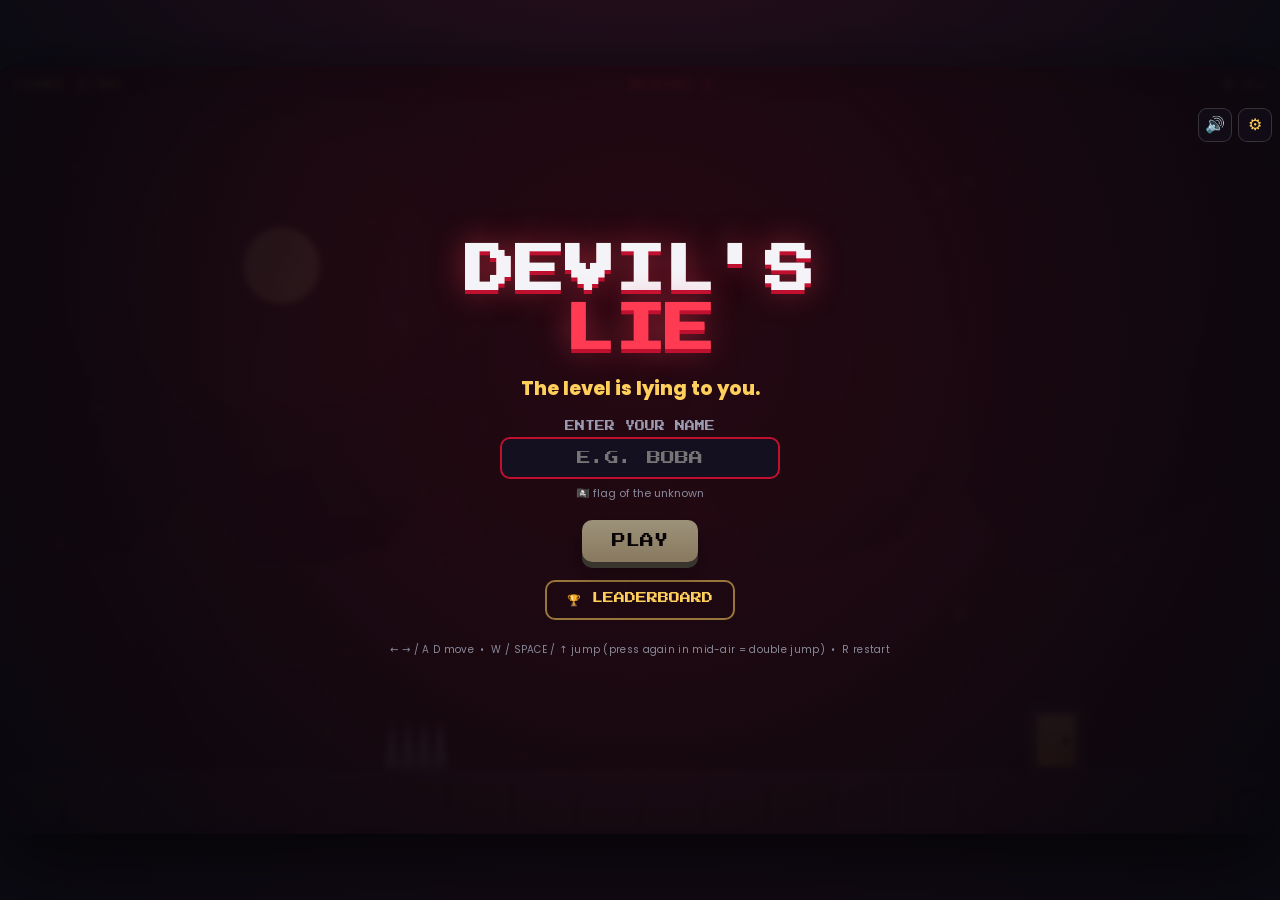
==== commit 0a715247: "Fix WASD freeze: focused chrome buttons (gear/music/fullscreen) could be activated by Space/Enter an" ====
--- a/index.html
+++ b/index.html
@@ -22,22 +22,22 @@
     </div>
 
     <!-- Fullscreen toggle -->
-    <button id="fs-btn" title="Fullscreen" aria-label="Fullscreen">⛶</button>
+    <button id="fs-btn" tabindex="-1" title="Fullscreen" aria-label="Fullscreen">⛶</button>
 
     <!-- Top-right buttons: music + settings -->
     <div id="topbtns">
-      <button id="music-btn" class="iconbtn" title="Music on/off" aria-label="Toggle music">♪</button>
-      <button id="settings-btn" class="iconbtn" title="Settings" aria-label="Settings">⚙</button>
+      <button id="music-btn" tabindex="-1" class="iconbtn" title="Music on/off" aria-label="Toggle music">♪</button>
+      <button id="settings-btn" tabindex="-1" class="iconbtn" title="Settings" aria-label="Settings">⚙</button>
     </div>
 
     <!-- Touch controls (shown on touch devices) -->
     <div id="touch" class="hidden">
       <div class="t-left">
-        <button class="tbtn" id="t-l">◀</button>
-        <button class="tbtn" id="t-r">▶</button>
+        <button class="tbtn" tabindex="-1" id="t-l">◀</button>
+        <button class="tbtn" tabindex="-1" id="t-r">▶</button>
       </div>
       <div class="t-right">
-        <button class="tbtn tbtn-jump" id="t-j">JUMP<small>×2 = double</small></button>
+        <button class="tbtn tbtn-jump" tabindex="-1" id="t-j">JUMP<small>×2 = double</small></button>
       </div>
     </div>
 
